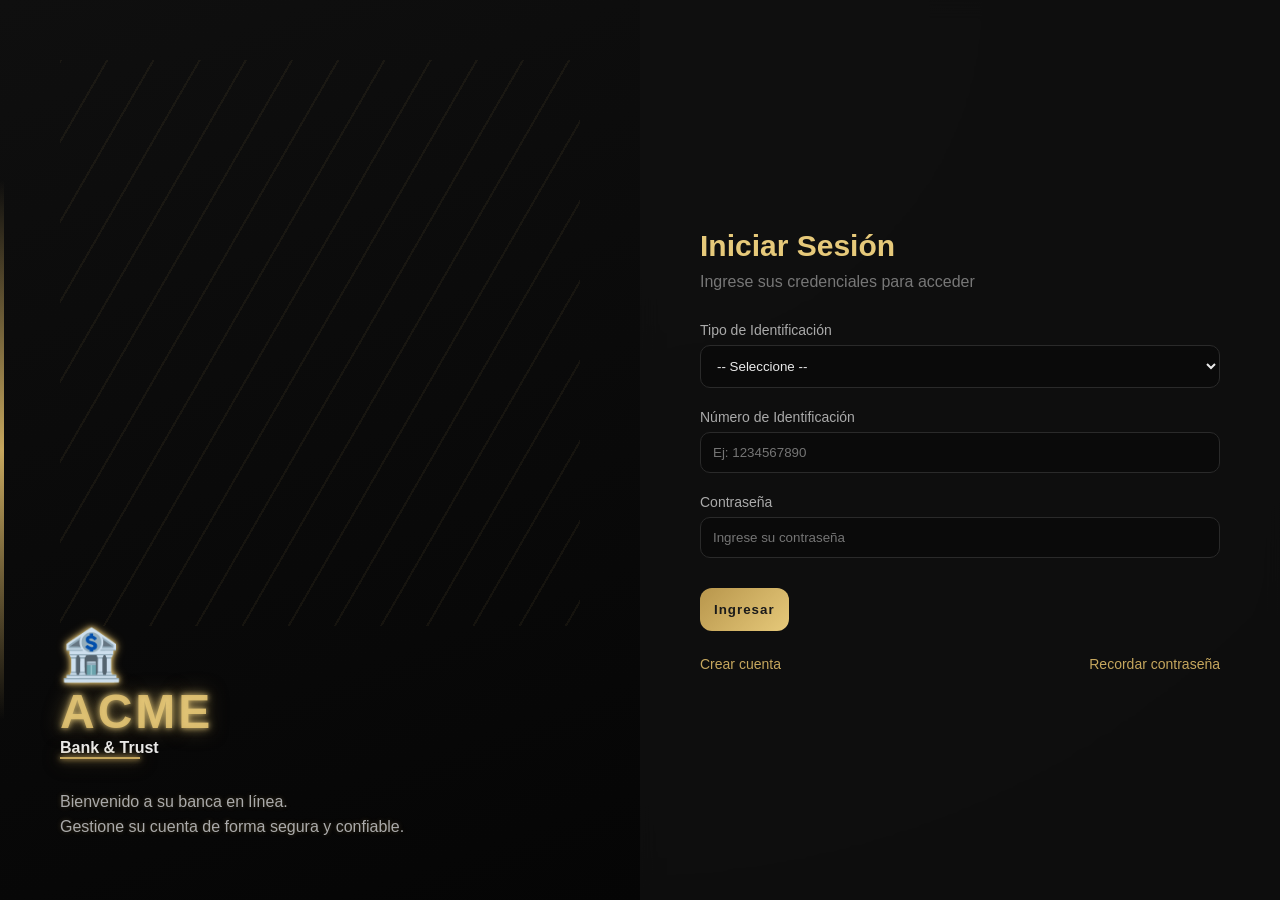
==== dashboard.html @ 45022927 "feat: :sparkles: ESTRUCTURE" ====
<!DOCTYPE html>
<html lang="es">
<head>
  <meta charset="UTF-8" />
  <meta name="viewport" content="width=device-width, initial-scale=1.0" />
  <title>ACME Bank - Dashboard</title>
  <link rel="stylesheet" href="css/dashboard.css" />
</head>
<body>

  <!-- ========== SIDEBAR ========== -->
  <nav class="sidebar" id="sidebar">

    <!-- Logo -->
    <div class="sidebar-logo">
      <div>🏦</div>
      <div class="nombre-banco">ACME</div>
      <div class="slogan">BANK & TRUST</div>
    </div>

    <!-- Info del usuario -->
    <div class="sidebar-usuario">
      <div class="saludo">Bienvenido</div>
      <div class="nombre-usuario" id="nombre-sidebar">Cargando...</div>
    </div>

    <!-- Menú de navegación -->
    <ul class="sidebar-menu">
      <li>
        <a href="#" data-seccion="sec-inicio">
          <img class="icono-menu" src="img/25694.png" alt="resumen_cuenta"> Resumen de Cuenta
        </a>
      </li>
      <li>
        <a href="#" data-seccion="sec-transacciones">
          <span class="icono-menu">📋</span> Resumen de Transacciones
        </a>
      </li>
      <li>
        <a href="#" data-seccion="sec-consignacion">
          <span class="icono-menu">💵</span> Consignación Electrónica
        </a>
      </li>
      <li>
        <a href="#" data-seccion="sec-retiro">
          <span class="icono-menu">💳</span> Retiro de Dinero
        </a>
      </li>
      <li>
        <a href="#" data-seccion="sec-servicios">
          <span class="icono-menu">🔌</span> Pago de Servicios Públicos
        </a>
      </li>
      <li>
        <a href="#" data-seccion="sec-certificado">
          <span class="icono-menu">📄</span> Certificado Bancario
        </a>
      </li>
    </ul>

    <!-- Cerrar sesión -->
    <div class="sidebar-cerrar-sesion">
      <a href="#" id="btn-cerrar-sesion">
        <span>🚪</span> Cerrar Sesión
      </a>
    </div>

  </nav>

  <!-- ========== CONTENIDO PRINCIPAL ========== -->
  <main class="contenido-principal">

    <!-- Barra superior -->
    <div class="barra-top">
      <button class="btn-menu-movil" id="btn-menu-movil">☰</button>
      <h1 class="titulo-pagina" id="titulo-barra">Resumen de Cuenta</h1>
      <span class="fecha-actual" id="fecha-actual"></span>
    </div>

    <!-- Área de contenido dinámico -->
    <div class="area-contenido">

      <!-- Tarjeta de cuenta (visible siempre en inicio) -->
      <div class="tarjeta-cuenta" id="tarjeta-cuenta">
        <div class="etiqueta-cuenta">Cuenta de Ahorros</div>
        <div class="numero-cuenta" id="tarjeta-numero-cuenta">ACME-00000</div>
        <div class="fila-info">
          <div class="item-info">
            <div class="etiqueta">Titular</div>
            <div class="valor" id="tarjeta-nombre">—</div>
          </div>
          <div class="item-info">
            <div class="etiqueta">Saldo Disponible</div>
            <div class="valor saldo" id="tarjeta-saldo">$0.00</div>
          </div>
          <div class="item-info">
            <div class="etiqueta">Fecha de Apertura</div>
            <div class="valor" id="tarjeta-fecha-creacion">—</div>
          </div>
        </div>
      </div>

      <!-- ======== SECCIÓN INICIO ======== -->
      <div class="seccion-dashboard activa" id="sec-inicio">
        <h2 class="titulo-seccion">Bienvenido a su Banca en Línea</h2>
        <div class="linea-dorada"></div>
        <div class="tarjeta-contenido">
          <p style="color: #4a5568; font-size: 15px; line-height: 1.8;">
            Desde este panel puede gestionar su cuenta bancaria de forma segura y sencilla.
            Use el menú de la izquierda para navegar entre las diferentes opciones disponibles.
          </p>
          <br />
          <p style="color: #4a5568; font-size: 14px;">
            <strong>Opciones disponibles:</strong><br />
            📋 <strong>Resumen de Transacciones</strong> — Consulte sus últimas 10 operaciones.<br />
            💵 <strong>Consignación Electrónica</strong> — Deposite dinero en su cuenta.<br />
            💳 <strong>Retiro de Dinero</strong> — Retire fondos de su cuenta.<br />
            🔌 <strong>Pago de Servicios Públicos</strong> — Pague energía, agua, gas o internet.<br />
            📄 <strong>Certificado Bancario</strong> — Obtenga su certificado de cuenta activa.
          </p>
        </div>
      </div>

      <!-- ======== SECCIÓN TRANSACCIONES ======== -->
      <div class="seccion-dashboard" id="sec-transacciones">
        <h2 class="titulo-seccion">Últimas 10 Transacciones</h2>
        <div class="linea-dorada"></div>
        <div class="tarjeta-contenido">
          <div class="tabla-responsive">
            <table class="tabla-transacciones">
              <thead>
                <tr>
                  <th>Fecha</th>
                  <th>Referencia</th>
                  <th>Tipo</th>
                  <th>Concepto</th>
                  <th>Valor</th>
                </tr>
              </thead>
              <tbody id="tbody-transacciones">
                <tr>
                  <td colspan="5" class="sin-transacciones">Cargando transacciones...</td>
                </tr>
              </tbody>
            </table>
          </div>
          <br />
          <button class="btn-imprimir" id="btn-imprimir-transacciones">🖨️ Imprimir Resumen</button>
        </div>
      </div>

      <!-- ======== SECCIÓN CONSIGNACIÓN ======== -->
      <div class="seccion-dashboard" id="sec-consignacion">
        <h2 class="titulo-seccion">Consignación Electrónica</h2>
        <div class="linea-dorada"></div>
        <div class="tarjeta-contenido">

          <div class="mensaje-error" id="error-consignacion">Error</div>

          <form id="form-consignacion">
            <div class="grupo-campo campo-max">
              <label>Número de Cuenta</label>
              <input type="text" id="consig-numero-cuenta" readonly />
            </div>
            <div class="grupo-campo campo-max">
              <label>Nombre Completo</label>
              <input type="text" id="consig-nombre" readonly />
            </div>
            <div class="grupo-campo campo-max">
              <label for="consig-cantidad">Cantidad a Consignar ($)</label>
              <input type="number" id="consig-cantidad" placeholder="Ej: 100000" min="1" step="any" />
            </div>
            <button type="submit" class="btn-principal">Realizar Consignación</button>
          </form>

          <!-- Resumen de consignación -->
          <div class="caja-resumen-transaccion" id="resumen-consignacion" style="display:none;">
            <h4>✅ Consignación Realizada Exitosamente</h4>
            <div class="fila-dato">
              <span class="etiqueta">Fecha:</span>
              <span class="valor" id="consig-res-fecha"></span>
            </div>
            <div class="fila-dato">
              <span class="etiqueta">Referencia:</span>
              <span class="valor" id="consig-res-referencia"></span>
            </div>
            <div class="fila-dato">
              <span class="etiqueta">Tipo:</span>
              <span class="valor" id="consig-res-tipo"></span>
            </div>
            <div class="fila-dato">
              <span class="etiqueta">Concepto:</span>
              <span class="valor" id="consig-res-concepto"></span>
            </div>
            <div class="fila-dato">
              <span class="etiqueta">Valor Consignado:</span>
              <span class="valor" id="consig-res-valor"></span>
            </div>
            <div class="fila-dato">
              <span class="etiqueta">Nuevo Saldo:</span>
              <span class="valor" id="consig-res-saldo"></span>
            </div>
            <br />
            <button class="btn-imprimir" id="btn-imprimir-consig">🖨️ Imprimir Comprobante</button>
          </div>

        </div>
      </div>

      <!-- ======== SECCIÓN RETIRO ======== -->
      <div class="seccion-dashboard" id="sec-retiro">
        <h2 class="titulo-seccion">Retiro de Dinero</h2>
        <div class="linea-dorada"></div>
        <div class="tarjeta-contenido">

          <div class="mensaje-error" id="error-retiro">Error</div>

          <form id="form-retiro">
            <div class="grupo-campo campo-max">
              <label>Número de Cuenta</label>
              <input type="text" id="retiro-numero-cuenta" readonly />
            </div>
            <div class="grupo-campo campo-max">
              <label>Nombre Completo</label>
              <input type="text" id="retiro-nombre" readonly />
            </div>
            <div class="grupo-campo campo-max">
              <label for="retiro-cantidad">Cantidad a Retirar ($)</label>
              <input type="number" id="retiro-cantidad" placeholder="Ej: 50000" min="1" step="any" />
            </div>
            <button type="submit" class="btn-principal">Realizar Retiro</button>
          </form>

          <!-- Resumen de retiro -->
          <div class="caja-resumen-transaccion" id="resumen-retiro" style="display:none;">
            <h4>✅ Retiro Realizado Exitosamente</h4>
            <div class="fila-dato">
              <span class="etiqueta">Fecha:</span>
              <span class="valor" id="retiro-res-fecha"></span>
            </div>
            <div class="fila-dato">
              <span class="etiqueta">Referencia:</span>
              <span class="valor" id="retiro-res-referencia"></span>
            </div>
            <div class="fila-dato">
              <span class="etiqueta">Tipo:</span>
              <span class="valor" id="retiro-res-tipo"></span>
            </div>
            <div class="fila-dato">
              <span class="etiqueta">Concepto:</span>
              <span class="valor" id="retiro-res-concepto"></span>
            </div>
            <div class="fila-dato">
              <span class="etiqueta">Valor Retirado:</span>
              <span class="valor" id="retiro-res-valor"></span>
            </div>
            <div class="fila-dato">
              <span class="etiqueta">Saldo Restante:</span>
              <span class="valor" id="retiro-res-saldo"></span>
            </div>
            <br />
            <button class="btn-imprimir" id="btn-imprimir-retiro">🖨️ Imprimir Comprobante</button>
          </div>

        </div>
      </div>

      <!-- ======== SECCIÓN SERVICIOS PÚBLICOS ======== -->
      <div class="seccion-dashboard" id="sec-servicios">
        <h2 class="titulo-seccion">Pago de Servicios Públicos</h2>
        <div class="linea-dorada"></div>
        <div class="tarjeta-contenido">

          <div class="mensaje-error" id="error-servicios">Error</div>

          <form id="form-servicios">
            <div class="grupo-campo campo-max">
              <label>Número de Cuenta</label>
              <input type="text" id="serv-numero-cuenta" readonly />
            </div>
            <div class="grupo-campo campo-max">
              <label>Nombre Completo</label>
              <input type="text" id="serv-nombre" readonly />
            </div>
            <div class="grupo-campo campo-max">
              <label for="serv-tipo">Servicio Público</label>
              <select id="serv-tipo">
                <option value="">-- Seleccione el servicio --</option>
                <option value="Energía">Energía</option>
                <option value="Agua">Agua</option>
                <option value="Gas Natural">Gas Natural</option>
                <option value="Internet">Internet</option>
              </select>
            </div>
            <div class="grupo-campo campo-max">
              <label for="serv-referencia">Referencia del Servicio</label>
              <input type="text" id="serv-referencia" placeholder="Número de referencia de la factura" />
            </div>
            <div class="grupo-campo campo-max">
              <label for="serv-valor">Valor a Pagar ($)</label>
              <input type="number" id="serv-valor" placeholder="Ej: 85000" min="1" step="any" />
            </div>
            <button type="submit" class="btn-principal">Realizar Pago</button>
          </form>

          <!-- Resumen de pago de servicios -->
          <div class="caja-resumen-transaccion" id="resumen-servicios" style="display:none;">
            <h4>✅ Pago Realizado Exitosamente</h4>
            <div class="fila-dato">
              <span class="etiqueta">Fecha:</span>
              <span class="valor" id="serv-res-fecha"></span>
            </div>
            <div class="fila-dato">
              <span class="etiqueta">Referencia:</span>
              <span class="valor" id="serv-res-referencia"></span>
            </div>
            <div class="fila-dato">
              <span class="etiqueta">Tipo:</span>
              <span class="valor" id="serv-res-tipo"></span>
            </div>
            <div class="fila-dato">
              <span class="etiqueta">Concepto:</span>
              <span class="valor" id="serv-res-concepto"></span>
            </div>
            <div class="fila-dato">
              <span class="etiqueta">Valor Pagado:</span>
              <span class="valor" id="serv-res-valor"></span>
            </div>
            <div class="fila-dato">
              <span class="etiqueta">Saldo Restante:</span>
              <span class="valor" id="serv-res-saldo"></span>
            </div>
            <br />
            <button class="btn-imprimir" id="btn-imprimir-servicios">🖨️ Imprimir Comprobante</button>
          </div>

        </div>
      </div>

      <!-- ======== SECCIÓN CERTIFICADO BANCARIO ======== -->
      <div class="seccion-dashboard" id="sec-certificado">
        <h2 class="titulo-seccion">Certificado Bancario</h2>
        <div class="linea-dorada"></div>
        <div class="tarjeta-contenido">

          <!-- Certificado -->
          <div class="certificado" id="certificado-bancario">

            <!-- Encabezado del certificado -->
            <div class="certificado-encabezado">
              <div class="logo-cert">🏦</div>
              <h2>ACME BANK</h2>
              <div class="subtitulo-cert">Bank & Trust — Establecimiento de Crédito</div>
            </div>

            <div class="linea-dorada-cert"></div>

            <div class="certificado-titulo">CERTIFICADO BANCARIO</div>

            <!-- Cuerpo del certificado -->
            <div class="certificado-cuerpo">
              <p>
                El Banco ACME, institución financiera legalmente establecida en la República de Colombia,
                por medio del presente documento <strong>CERTIFICA</strong> que el señor(a):
              </p>
              <br />
              <p>
                <strong>Nombre: </strong><span id="cert-nombre">—</span><br />
                <strong>Tipo de Identificación: </strong><span id="cert-tipo-id">—</span><br />
                <strong>Número de Identificación: </strong><span id="cert-numero-id">—</span>
              </p>
              <br />
              <p>
                Es titular de la cuenta de ahorros número <strong><span id="cert-numero-cuenta">—</span></strong>,
                la cual se encuentra en estado <strong>ACTIVO</strong> en nuestra entidad financiera,
                con fecha de apertura el día <strong><span id="cert-fecha-creacion">—</span></strong>.
              </p>
              <br />
              <p>
                Este certificado se expide a solicitud del interesado el día
                <strong><span id="cert-fecha-expedicion">—</span></strong>,
                en la ciudad de <strong><span id="cert-ciudad">—</span></strong>, Colombia.
              </p>
              <br />
              <p>
                El Banco ACME se permite informar que la cuenta mencionada cumple con todos los
                requisitos legales vigentes y se encuentra al día con sus obligaciones financieras.
              </p>
            </div>

            <div class="linea-dorada-cert"></div>

            <!-- Pie del certificado con firmas -->
            <div class="certificado-pie">
              <div class="certificado-firma">
                <div class="linea-firma"></div>
                <p>Gerente General</p>
                <p><strong>Banco ACME</strong></p>
              </div>
              <div style="text-align:center; color: #718096; font-size: 12px;">
                <p>NIT: 900.123.456-7</p>
                <p>www.acmebank.com.co</p>
                <p>Vigilado por la Superintendencia Financiera de Colombia</p>
              </div>
              <div class="certificado-firma">
                <div class="linea-firma"></div>
                <p>Director de Operaciones</p>
                <p><strong>Banco ACME</strong></p>
              </div>
            </div>

          </div>

          <br />
          <button class="btn-imprimir" id="btn-imprimir-cert">🖨️ Imprimir Certificado</button>

        </div>
      </div>

    </div><!-- fin area-contenido -->
  </main>

  <script src="js/dashboard.js"></script>

</body>
</html>
---- css/dashboard.css ----
/* =============================================
   ACME BANK - CSS DASHBOARD
   ============================================= */

@import url('https://fonts.googleapis.com/css2?family=Playfair+Display:wght@600;700&family=Source+Sans+3:wght@300;400;600&display=swap');

:root {
  --azul-oscuro: #0a2342;
  --azul-medio: #1a4a7a;
  --azul-claro: #2e7dc5;
  --dorado: #c9a84c;
  --blanco: #ffffff;
  --gris-claro: #f4f6f9;
  --gris-medio: #b0b8c5;
  --gris-texto: #4a5568;
  --rojo-error: #e53e3e;
  --verde-exito: #2f855a;
  --sidebar-ancho: 250px;
}

* {
  margin: 0;
  padding: 0;
  box-sizing: border-box;
}

body {
  font-family: 'Source Sans 3', sans-serif;
  background-color: var(--gris-claro);
  min-height: 100vh;
  display: flex;
}

/* ========== SIDEBAR ========== */
.sidebar {
  width: var(--sidebar-ancho);
  min-height: 100vh;
  background: linear-gradient(180deg, var(--azul-oscuro) 0%, var(--azul-medio) 100%);
  display: flex;
  flex-direction: column;
  position: fixed;
  top: 0;
  left: 0;
  z-index: 100;
  transition: transform 0.3s ease;
}

/* Logo en el sidebar */
.sidebar-logo {
  padding: 25px 20px;
  text-align: center;
  border-bottom: 1px solid rgba(201, 168, 76, 0.3);
}

.sidebar-logo .nombre-banco {
  font-family: 'Playfair Display', serif;
  color: var(--dorado);
  font-size: 22px;
  letter-spacing: 2px;
}

.sidebar-logo .slogan {
  color: var(--gris-medio);
  font-size: 11px;
  letter-spacing: 1px;
}

/* Info del usuario en sidebar */
.sidebar-usuario {
  padding: 20px;
  border-bottom: 1px solid rgba(255,255,255,0.1);
}

.sidebar-usuario .saludo {
  color: var(--gris-medio);
  font-size: 12px;
  text-transform: uppercase;
  letter-spacing: 0.5px;
}

.sidebar-usuario .nombre-usuario {
  color: var(--blanco);
  font-size: 15px;
  font-weight: 600;
  margin-top: 3px;
}

/* Menú de navegación */
.sidebar-menu {
  flex: 1;
  padding: 15px 0;
  list-style: none;
  overflow-y: auto;
}

.sidebar-menu li a {
  display: flex;
  align-items: center;
  gap: 12px;
  padding: 13px 20px;
  color: var(--gris-medio);
  text-decoration: none;
  font-size: 14px;
  transition: all 0.2s;
  cursor: pointer;
}

.sidebar-menu li a:hover,
.sidebar-menu li a.activo {
  background-color: rgba(46, 125, 197, 0.3);
  color: var(--blanco);
  border-left: 3px solid var(--dorado);
}

.sidebar-menu li a .icono-menu {
  font-size: 18px;
  width: 22px;
  text-align: center;
}

/* Botón de cerrar sesión abajo */
.sidebar-cerrar-sesion {
  padding: 15px 20px;
  border-top: 1px solid rgba(255,255,255,0.1);
}

.sidebar-cerrar-sesion a {
  display: flex;
  align-items: center;
  gap: 10px;
  color: #fc8181;
  text-decoration: none;
  font-size: 14px;
  padding: 10px;
  border-radius: 6px;
  transition: background 0.2s;
}

.sidebar-cerrar-sesion a:hover {
  background-color: rgba(252, 129, 129, 0.1);
}

/* ========== CONTENIDO PRINCIPAL ========== */
.contenido-principal {
  margin-left: var(--sidebar-ancho);
  flex: 1;
  min-height: 100vh;
  display: flex;
  flex-direction: column;
}

/* Barra superior del dashboard */
.barra-top {
  background-color: var(--blanco);
  padding: 15px 30px;
  display: flex;
  align-items: center;
  justify-content: space-between;
  border-bottom: 1px solid #e2e8f0;
  box-shadow: 0 2px 4px rgba(0,0,0,0.05);
}

.barra-top .titulo-pagina {
  font-family: 'Playfair Display', serif;
  color: var(--azul-oscuro);
  font-size: 20px;
}

.barra-top .fecha-actual {
  color: var(--gris-texto);
  font-size: 13px;
}

/* Botón hamburguesa (móvil) */
.btn-menu-movil {
  display: none;
  background: none;
  border: none;
  font-size: 24px;
  cursor: pointer;
  color: var(--azul-oscuro);
}

/* Área de contenido */
.area-contenido {
  padding: 30px;
  flex: 1;
}

/* ========== TARJETA DE CUENTA (resumen) ========== */
.tarjeta-cuenta {
  background: linear-gradient(135deg, var(--azul-medio) 0%, var(--azul-oscuro) 100%);
  border-radius: 12px;
  padding: 30px;
  color: var(--blanco);
  margin-bottom: 25px;
  position: relative;
  overflow: hidden;
}

.tarjeta-cuenta::before {
  content: '🏦';
  position: absolute;
  right: 25px;
  top: 20px;
  font-size: 60px;
  opacity: 0.15;
}

.tarjeta-cuenta .etiqueta-cuenta {
  font-size: 12px;
  letter-spacing: 2px;
  text-transform: uppercase;
  color: var(--gris-medio);
  margin-bottom: 5px;
}

.tarjeta-cuenta .numero-cuenta {
  font-family: 'Playfair Display', serif;
  font-size: 22px;
  letter-spacing: 2px;
  margin-bottom: 20px;
  color: var(--dorado);
}

.tarjeta-cuenta .fila-info {
  display: flex;
  gap: 40px;
  flex-wrap: wrap;
}

.tarjeta-cuenta .item-info .etiqueta {
  font-size: 11px;
  text-transform: uppercase;
  letter-spacing: 1px;
  color: var(--gris-medio);
}

.tarjeta-cuenta .item-info .valor {
  font-size: 18px;
  font-weight: 600;
  color: var(--blanco);
  margin-top: 3px;
}

.tarjeta-cuenta .item-info .valor.saldo {
  font-size: 24px;
  color: #68d391;
}

/* ========== SECCIONES DEL DASHBOARD ========== */
.seccion-dashboard {
  display: none;
}

.seccion-dashboard.activa {
  display: block;
}

/* Título de sección */
.titulo-seccion {
  font-family: 'Playfair Display', serif;
  color: var(--azul-oscuro);
  font-size: 22px;
  margin-bottom: 6px;
}

.linea-dorada {
  width: 40px;
  height: 2px;
  background-color: var(--dorado);
  margin-bottom: 20px;
}

/* Tarjeta blanca de contenido */
.tarjeta-contenido {
  background-color: var(--blanco);
  border-radius: 10px;
  padding: 25px;
  box-shadow: 0 2px 10px rgba(0,0,0,0.07);
}

/* ========== FORMULARIOS DEL DASHBOARD ========== */
.grupo-campo {
  margin-bottom: 18px;
}

.grupo-campo label {
  display: block;
  color: var(--azul-oscuro);
  font-size: 12px;
  font-weight: 600;
  margin-bottom: 5px;
  text-transform: uppercase;
  letter-spacing: 0.5px;
}

.grupo-campo input,
.grupo-campo select {
  width: 100%;
  padding: 11px 14px;
  border: 1.5px solid #d1d9e0;
  border-radius: 6px;
  font-size: 14px;
  font-family: 'Source Sans 3', sans-serif;
  color: var(--gris-texto);
  background-color: var(--gris-claro);
  outline: none;
  transition: border-color 0.3s;
}

.grupo-campo input:focus,
.grupo-campo select:focus {
  border-color: var(--azul-claro);
  background-color: var(--blanco);
}

.grupo-campo input[readonly] {
  background-color: #edf2f7;
  color: var(--gris-texto);
  cursor: not-allowed;
}

.campo-max {
  max-width: 350px;
}

/* Botones del dashboard */
.btn-principal {
  padding: 12px 25px;
  background: linear-gradient(135deg, var(--azul-medio), var(--azul-claro));
  color: var(--blanco);
  border: none;
  border-radius: 6px;
  font-size: 14px;
  font-weight: 600;
  font-family: 'Source Sans 3', sans-serif;
  cursor: pointer;
  letter-spacing: 1px;
  text-transform: uppercase;
  transition: opacity 0.3s;
  margin-right: 10px;
}

.btn-principal:hover {
  opacity: 0.9;
}

.btn-imprimir {
  padding: 12px 25px;
  background: var(--blanco);
  color: var(--azul-medio);
  border: 1.5px solid var(--azul-medio);
  border-radius: 6px;
  font-size: 14px;
  font-weight: 600;
  font-family: 'Source Sans 3', sans-serif;
  cursor: pointer;
  letter-spacing: 1px;
  text-transform: uppercase;
  transition: all 0.3s;
}

.btn-imprimir:hover {
  background: var(--azul-medio);
  color: var(--blanco);
}

/* ========== TABLA DE TRANSACCIONES ========== */
.tabla-transacciones {
  width: 100%;
  border-collapse: collapse;
  font-size: 14px;
}

.tabla-transacciones th {
  background-color: var(--azul-oscuro);
  color: var(--blanco);
  padding: 12px 10px;
  text-align: left;
  font-weight: 600;
  font-size: 12px;
  text-transform: uppercase;
  letter-spacing: 0.5px;
}

.tabla-transacciones td {
  padding: 11px 10px;
  border-bottom: 1px solid #e2e8f0;
  color: var(--gris-texto);
}

.tabla-transacciones tr:hover td {
  background-color: #f7fafc;
}

.tabla-transacciones .tipo-consignacion {
  color: var(--verde-exito);
  font-weight: 600;
}

.tabla-transacciones .tipo-retiro {
  color: var(--rojo-error);
  font-weight: 600;
}

.sin-transacciones {
  text-align: center;
  color: var(--gris-medio);
  padding: 30px;
  font-size: 14px;
}

/* Tabla responsive */
.tabla-responsive {
  overflow-x: auto;
}

/* ========== RESUMEN DE TRANSACCIÓN ========== */
.caja-resumen-transaccion {
  background-color: #f0fff4;
  border: 1px solid var(--verde-exito);
  border-radius: 8px;
  padding: 20px;
  margin-top: 20px;
}

.caja-resumen-transaccion h4 {
  color: var(--verde-exito);
  font-family: 'Playfair Display', serif;
  font-size: 18px;
  margin-bottom: 15px;
  padding-bottom: 8px;
  border-bottom: 1px solid rgba(47, 133, 90, 0.3);
}

.caja-resumen-transaccion .fila-dato {
  display: flex;
  justify-content: space-between;
  margin-bottom: 8px;
  font-size: 14px;
}

.caja-resumen-transaccion .fila-dato .etiqueta {
  color: var(--gris-texto);
  font-weight: 600;
}

.caja-resumen-transaccion .fila-dato .valor {
  color: var(--azul-oscuro);
}

/* Mensajes */
.mensaje-error {
  background-color: #fff5f5;
  border: 1px solid var(--rojo-error);
  color: var(--rojo-error);
  padding: 12px 15px;
  border-radius: 6px;
  font-size: 13px;
  margin-bottom: 15px;
  display: none;
}

.mensaje-error.visible {
  display: block;
}

/* ========== CERTIFICADO BANCARIO ========== */
.certificado {
  border: 3px solid var(--azul-oscuro);
  border-radius: 8px;
  padding: 40px;
  max-width: 700px;
  margin: 0 auto;
  position: relative;
}

.certificado::before {
  content: '';
  position: absolute;
  top: 6px; left: 6px; right: 6px; bottom: 6px;
  border: 1px solid var(--dorado);
  border-radius: 5px;
  pointer-events: none;
}

.certificado-encabezado {
  text-align: center;
  margin-bottom: 30px;
}

.certificado-encabezado .logo-cert {
  font-size: 40px;
}

.certificado-encabezado h2 {
  font-family: 'Playfair Display', serif;
  color: var(--azul-oscuro);
  font-size: 28px;
  letter-spacing: 3px;
  margin: 5px 0;
}

.certificado-encabezado .subtitulo-cert {
  color: var(--gris-texto);
  font-size: 12px;
  letter-spacing: 2px;
  text-transform: uppercase;
}

.linea-dorada-cert {
  width: 100%;
  height: 2px;
  background: linear-gradient(to right, transparent, var(--dorado), transparent);
  margin: 20px 0;
}

.certificado-titulo {
  font-family: 'Playfair Display', serif;
  color: var(--azul-oscuro);
  font-size: 20px;
  text-align: center;
  margin-bottom: 20px;
}

.certificado-cuerpo {
  color: var(--gris-texto);
  font-size: 15px;
  line-height: 2;
  text-align: justify;
}

.certificado-cuerpo strong {
  color: var(--azul-oscuro);
}

.certificado-pie {
  margin-top: 40px;
  display: flex;
  justify-content: space-between;
  align-items: flex-end;
  flex-wrap: wrap;
  gap: 20px;
}

.certificado-firma {
  text-align: center;
}

.linea-firma {
  width: 180px;
  height: 1px;
  background-color: var(--azul-oscuro);
  margin-bottom: 5px;
}

.certificado-firma p {
  font-size: 12px;
  color: var(--gris-texto);
}

/* ========== RESPONSIVE ========== */
@media (max-width: 768px) {
  .sidebar {
    transform: translateX(-100%);
  }

  .sidebar.abierto {
    transform: translateX(0);
  }

  .contenido-principal {
    margin-left: 0;
  }

  .btn-menu-movil {
    display: block;
  }

  .area-contenido {
    padding: 20px 15px;
  }

  .tarjeta-cuenta .fila-info {
    gap: 20px;
  }

  .tabla-transacciones th,
  .tabla-transacciones td {
    padding: 8px 6px;
    font-size: 12px;
  }

  .certificado {
    padding: 25px 15px;
  }

  .certificado-pie {
    flex-direction: column;
    align-items: center;
  }

  @media print {
    .sidebar, .barra-top, .btn-imprimir, .btn-principal {
      display: none !important;
    }
    .contenido-principal {
      margin-left: 0;
    }
  }
}

@media print {
  .sidebar, .barra-top, .btn-imprimir, .btn-principal {
    display: none !important;
  }
  .contenido-principal {
    margin-left: 0;
  }
  .area-contenido {
    padding: 0;
  }
}
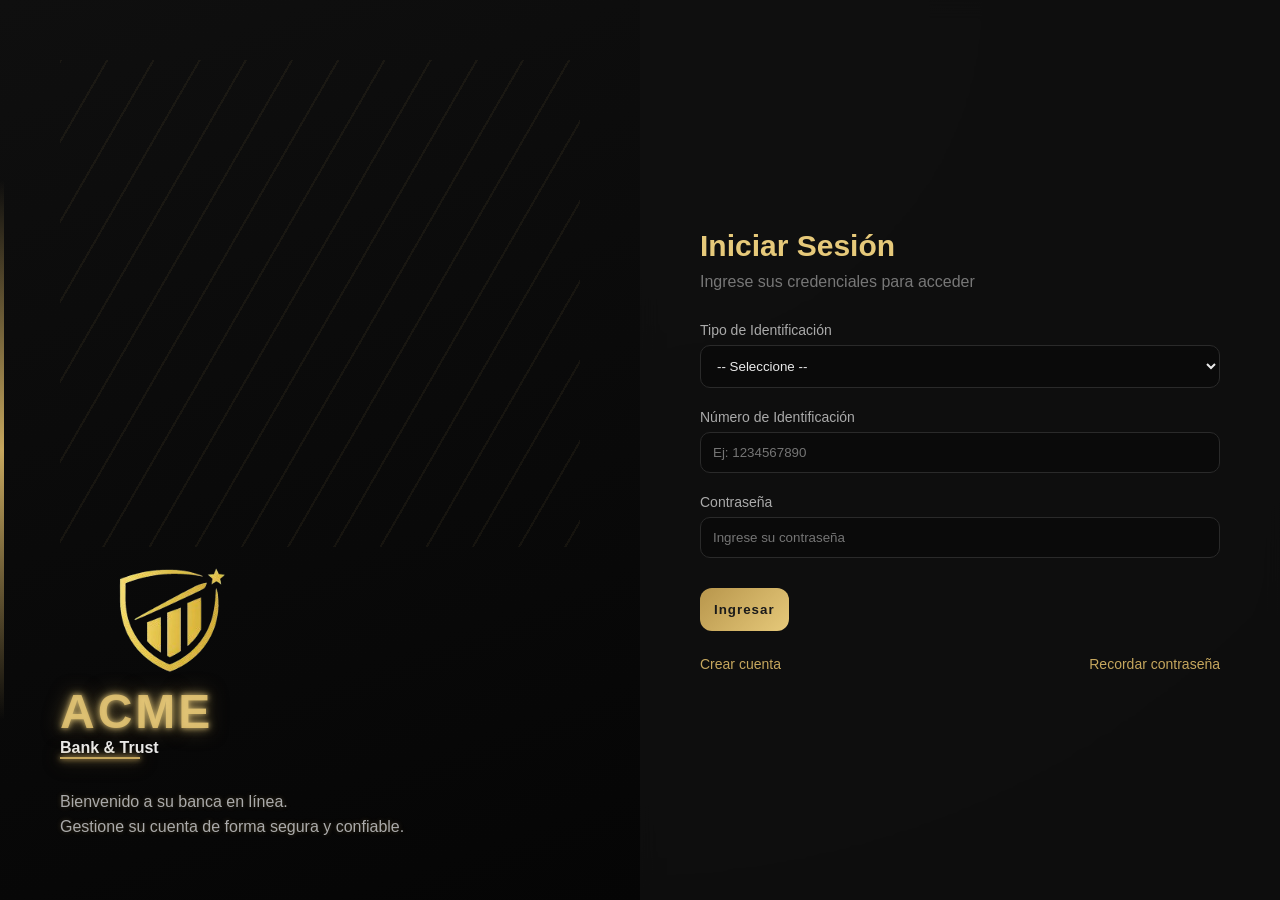
==== commit f8aef0f7: "feat: :sparkles: NUEVOS CAMBIOS" ====
--- a/dashboard.html
+++ b/dashboard.html
@@ -13,7 +13,6 @@
 
     <!-- Logo -->
     <div class="sidebar-logo">
-      <div>🏦</div>
       <div class="nombre-banco">ACME</div>
       <div class="slogan">BANK & TRUST</div>
     </div>
@@ -28,32 +27,32 @@
     <ul class="sidebar-menu">
       <li>
         <a href="#" data-seccion="sec-inicio">
-          <img class="icono-menu" src="img/25694.png" alt="resumen_cuenta"> Resumen de Cuenta
+          <img class="icono-menu" src="img/resumen_cuenta.png" alt="resumen_cuenta"> Resumen de Cuenta
         </a>
       </li>
       <li>
         <a href="#" data-seccion="sec-transacciones">
-          <span class="icono-menu">📋</span> Resumen de Transacciones
+          <img class="icono-menu" src="img/transacciones.png"> Resumen de Transacciones
         </a>
       </li>
       <li>
         <a href="#" data-seccion="sec-consignacion">
-          <span class="icono-menu">💵</span> Consignación Electrónica
+          <img class="icono-menu" src="img/consignacion electronica.png">Consignación Electrónica
         </a>
       </li>
       <li>
         <a href="#" data-seccion="sec-retiro">
-          <span class="icono-menu">💳</span> Retiro de Dinero
+          <img class="icono-menu" src="img/retiro de dinero.png"> Retiro de Dinero
         </a>
       </li>
       <li>
         <a href="#" data-seccion="sec-servicios">
-          <span class="icono-menu">🔌</span> Pago de Servicios Públicos
+          <img class="icono-menu" src="img/servicios publicos.webp"> Pago de Servicios Públicos
         </a>
       </li>
       <li>
         <a href="#" data-seccion="sec-certificado">
-          <span class="icono-menu">📄</span> Certificado Bancario
+          <img class="icono-menu" src="img/certificado bancario.png"> Certificado Bancario
         </a>
       </li>
     </ul>
@@ -112,11 +111,11 @@
           <br />
           <p style="color: #4a5568; font-size: 14px;">
             <strong>Opciones disponibles:</strong><br />
-            📋 <strong>Resumen de Transacciones</strong> — Consulte sus últimas 10 operaciones.<br />
-            💵 <strong>Consignación Electrónica</strong> — Deposite dinero en su cuenta.<br />
-            💳 <strong>Retiro de Dinero</strong> — Retire fondos de su cuenta.<br />
-            🔌 <strong>Pago de Servicios Públicos</strong> — Pague energía, agua, gas o internet.<br />
-            📄 <strong>Certificado Bancario</strong> — Obtenga su certificado de cuenta activa.
+            ✅ <strong>Resumen de Transacciones</strong> — Consulte sus últimas 10 operaciones.<br />
+            ✅ <strong>Consignación Electrónica</strong> — Deposite dinero en su cuenta.<br />
+            ✅ <strong>Retiro de Dinero</strong> — Retire fondos de su cuenta.<br />
+            ✅ <strong>Pago de Servicios Públicos</strong> — Pague energía, agua, gas o internet.<br />
+            ✅ <strong>Certificado Bancario</strong> — Obtenga su certificado de cuenta activa.
           </p>
         </div>
       </div>
@@ -348,7 +347,7 @@
 
             <!-- Encabezado del certificado -->
             <div class="certificado-encabezado">
-              <div class="logo-cert">🏦</div>
+              <img class="logo-cert" src="img/logo acme bank.png">
               <h2>ACME BANK</h2>
               <div class="subtitulo-cert">Bank & Trust — Establecimiento de Crédito</div>
             </div>
--- a/css/dashboard.css
+++ b/css/dashboard.css
@@ -5,10 +5,10 @@
 @import url('https://fonts.googleapis.com/css2?family=Playfair+Display:wght@600;700&family=Source+Sans+3:wght@300;400;600&display=swap');
 
 :root {
-  --azul-oscuro: #0a2342;
-  --azul-medio: #1a4a7a;
+  --azul-oscuro: #2e312f;
+  --azul-medio: #000000;
   --azul-claro: #2e7dc5;
-  --dorado: #c9a84c;
+  --dorado: #ffe396;
   --blanco: #ffffff;
   --gris-claro: #f4f6f9;
   --gris-medio: #b0b8c5;
@@ -57,6 +57,9 @@
   color: var(--dorado);
   font-size: 22px;
   letter-spacing: 2px;
+  text-shadow:
+    0 0 5px #e6c97a,
+    0 0 10px #c6a75e;
 }
 
 .sidebar-logo .slogan {
@@ -151,7 +154,7 @@
 
 /* Barra superior del dashboard */
 .barra-top {
-  background-color: var(--blanco);
+  background: linear-gradient(135deg, var(--azul-medio) 0%, var(--azul-oscuro) 100%);
   padding: 15px 30px;
   display: flex;
   align-items: center;
@@ -162,12 +165,12 @@
 
 .barra-top .titulo-pagina {
   font-family: 'Playfair Display', serif;
-  color: var(--azul-oscuro);
+  color:white;
   font-size: 20px;
 }
 
 .barra-top .fecha-actual {
-  color: var(--gris-texto);
+  color:rgb(255, 255, 255);
   font-size: 13px;
 }
 
@@ -192,14 +195,13 @@
   background: linear-gradient(135deg, var(--azul-medio) 0%, var(--azul-oscuro) 100%);
   border-radius: 12px;
   padding: 30px;
-  color: var(--blanco);
+  color: white;
   margin-bottom: 25px;
   position: relative;
   overflow: hidden;
 }
 
 .tarjeta-cuenta::before {
-  content: '🏦';
   position: absolute;
   right: 25px;
   top: 20px;
@@ -221,6 +223,9 @@
   letter-spacing: 2px;
   margin-bottom: 20px;
   color: var(--dorado);
+  text-shadow:
+    0 0 5px #e6c97a,
+    0 0 10px #c6a75e;
 }
 
 .tarjeta-cuenta .fila-info {
@@ -328,8 +333,11 @@
 /* Botones del dashboard */
 .btn-principal {
   padding: 12px 25px;
-  background: linear-gradient(135deg, var(--azul-medio), var(--azul-claro));
-  color: var(--blanco);
+  text-shadow:
+    0 0 5px #e6c97a,
+    0 0 10px #c6a75e;
+  color: rgb(219, 219, 138);
+  background-color: black;
   border: none;
   border-radius: 6px;
   font-size: 14px;
